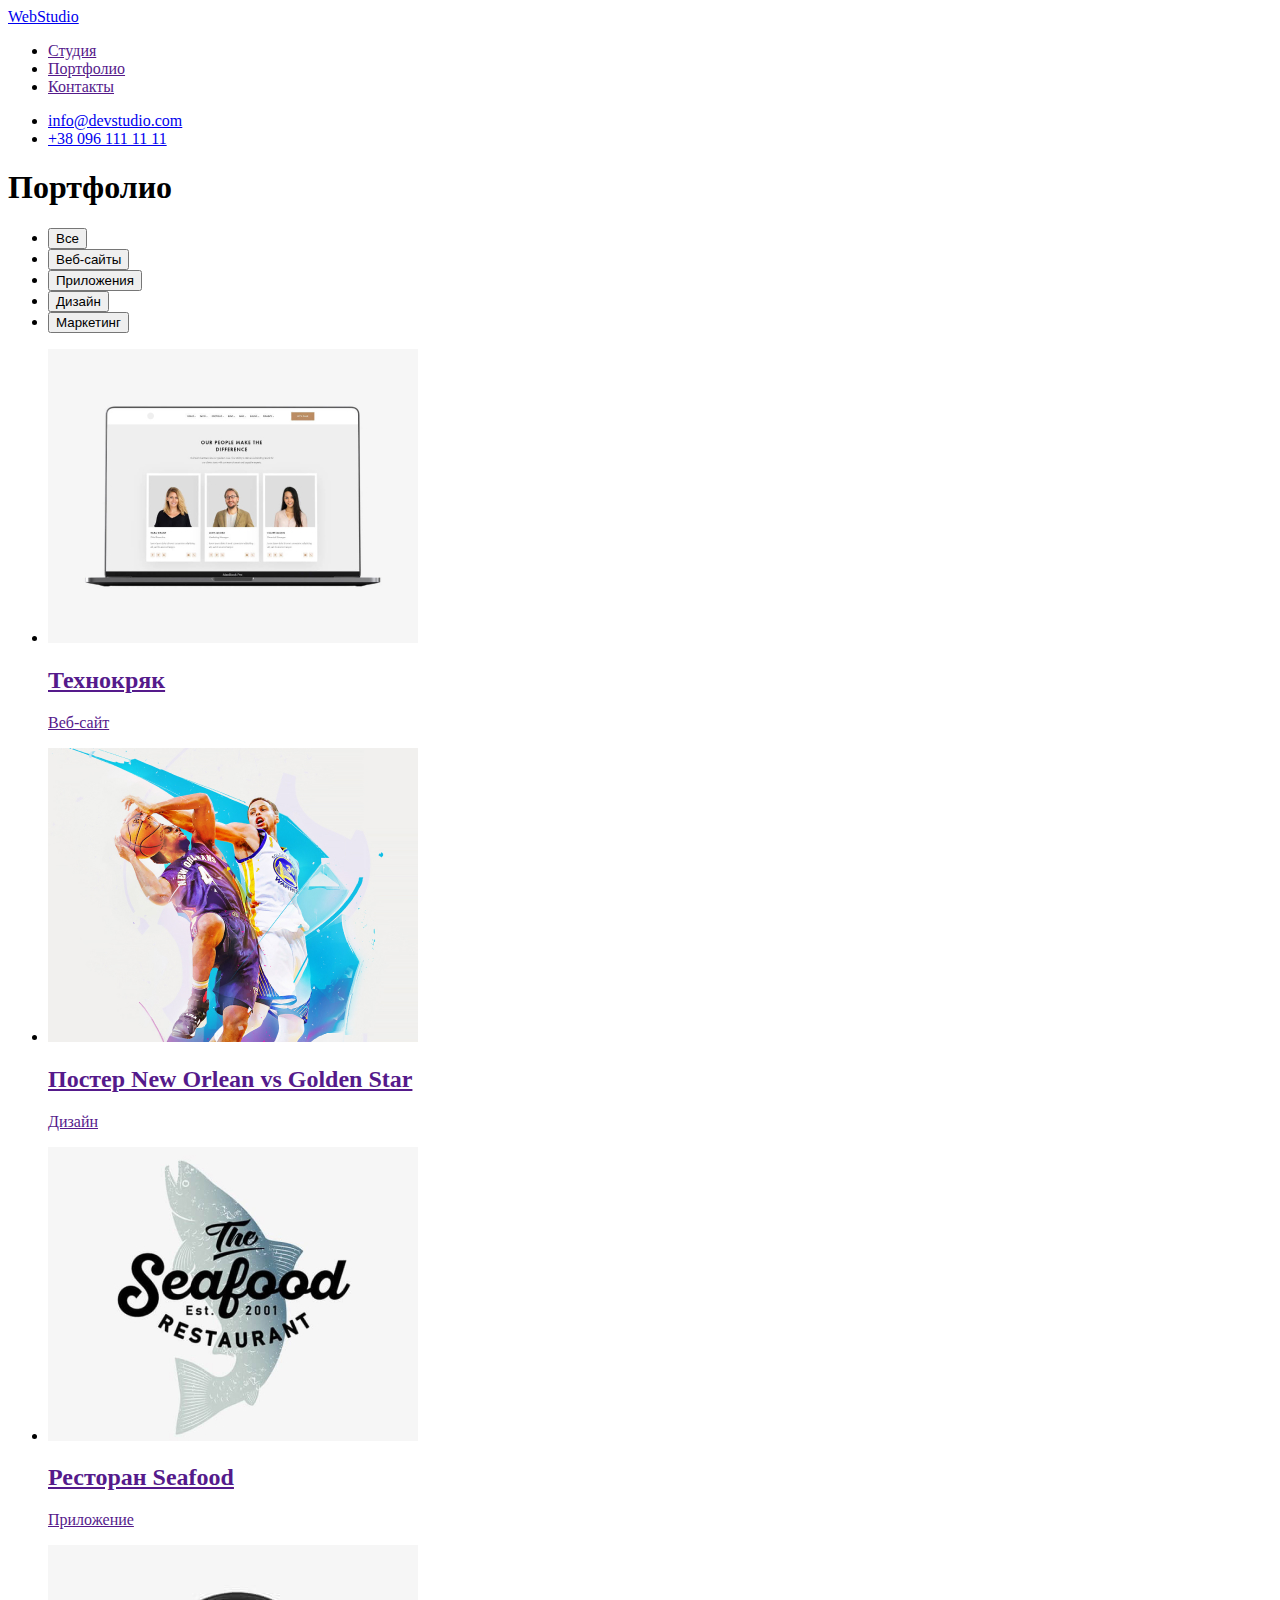
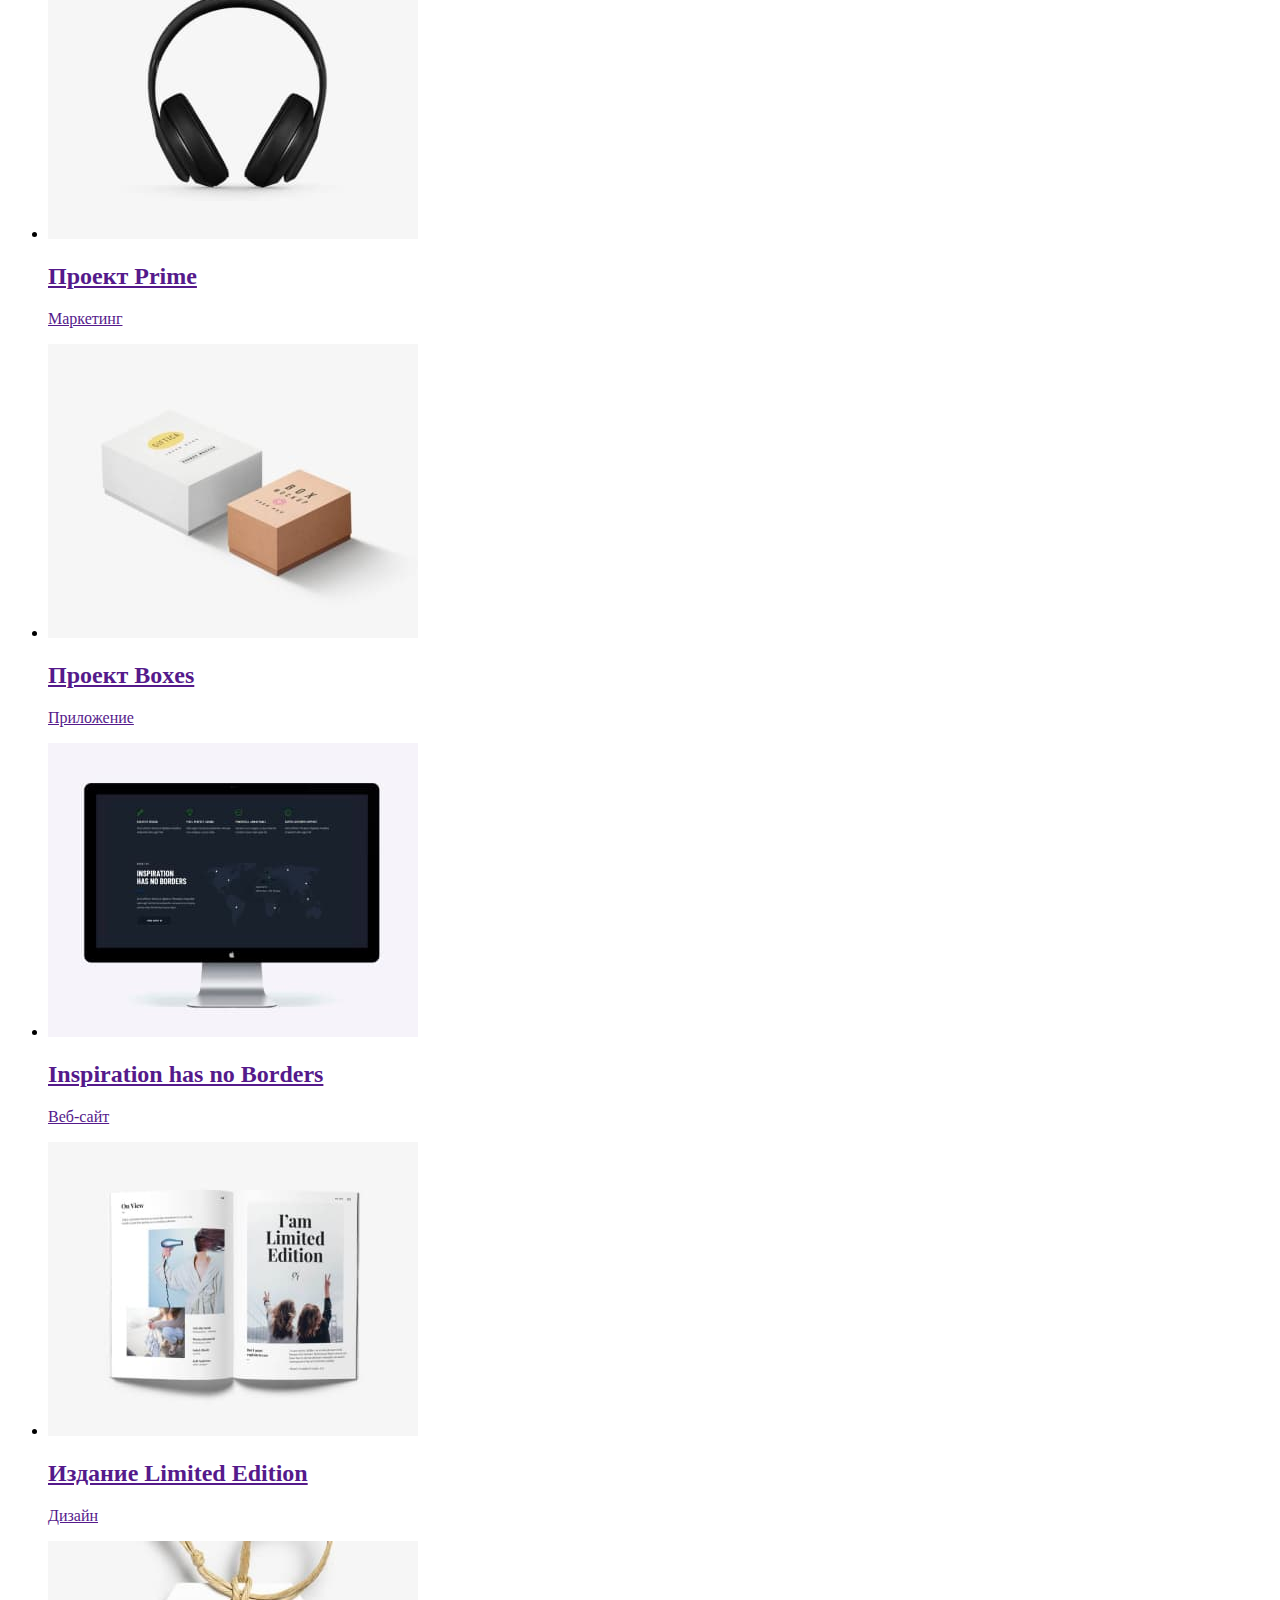
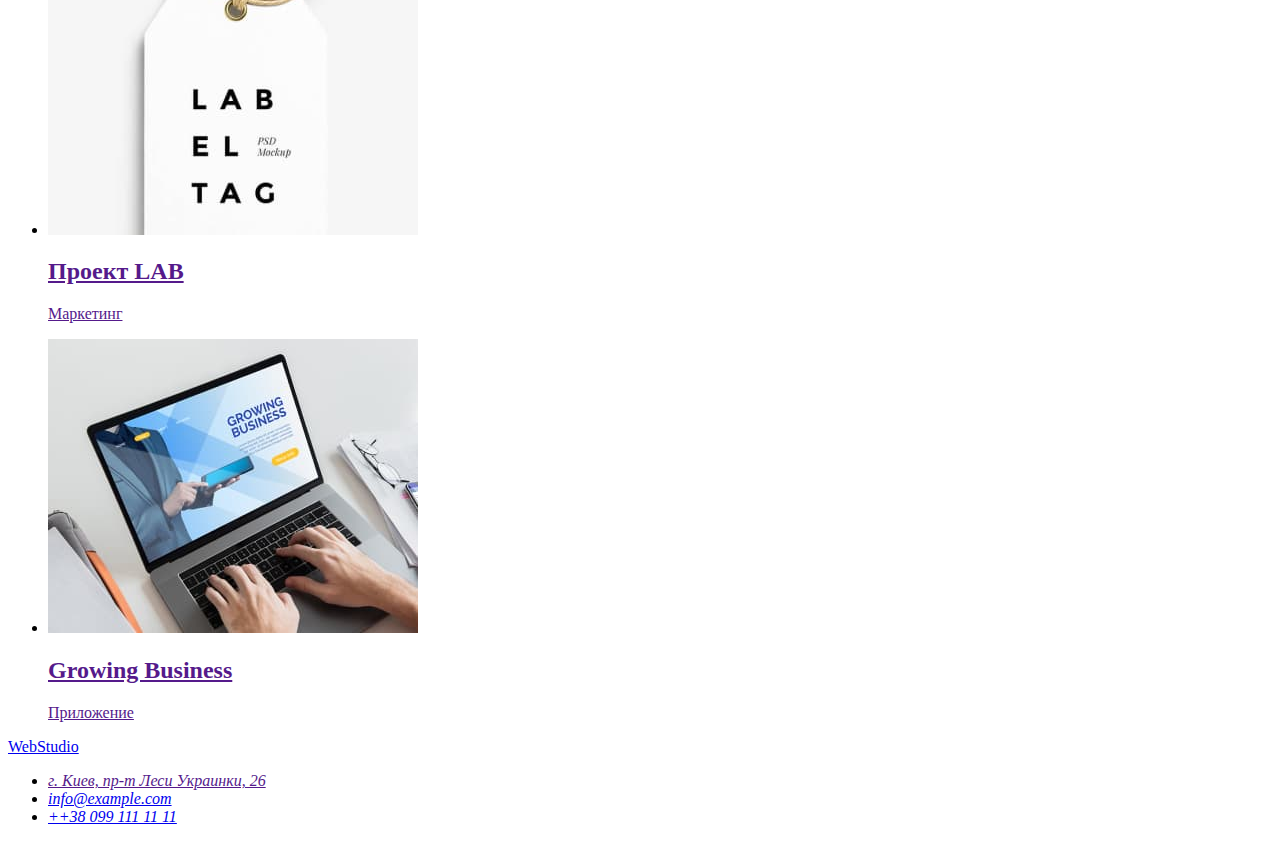
==== portfolio.html @ b5f46aa0 "Створення html" ====
<!DOCTYPE html>
<html lang="ru">

<head>
    <meta charset="UTF-8">
    <meta http-equiv="X-UA-Compatible" content="IE=edge">
    <meta name="viewport" content="width=device-width, initial-scale=1.0">
    <title>WebStudio</title>
</head>

<body>
    <!-- Шапка -->
    <header>
        <nav>
            <a href="./index.html"> WebStudio </a>

            <ul>
                <li><a href="">Студия</a></li>
                <li><a href="">Портфолио</a></li>
                <li><a href="">Контакты</a></li>
            </ul>
        </nav>

        <ul>
            <li><a href="mailto:info@devstudio.com">info@devstudio.com</a></li>
            <li><a href="tel:+380961111111">+38 096 111 11 11</a></li>
        </ul>
    </header>

    <main>
        <section>
            <h1> Портфолио </h1>
            <ul>
                <li> 
                    <button type="button"> Все </button>
                </li>
                <li>
                    <button type="button"> Веб-сайты </button>
                </li>
                <li>
                    <button type="button"> Приложения </button>
                </li>
                <li>
                    <button type="button"> Дизайн </button>
                </li>
                <li>
                    <button type="button"> Маркетинг </button>
                </li>
            </ul>
            <ul>
                <li> <a href="">
                        <img src="./images/img1.jpg" alt="" width="370" height="294"> 
                        <h2>Технокряк</h2>
                        <p>Веб-сайт</p>
                        <p></p>
                    </a>
                </li>
                <li> <a href="">
                        <img src="./images/img2.jpg" alt="" width="370" height="294">
                        <h2>Постер New Orlean vs Golden Star</h2>
                        <p>Дизайн</p>
                        <p></p>
                    </a>
                </li>
                <li> <a href="">
                        <img src="./images/img3.jpg" alt="" width="370" height="294">
                        <h2>Ресторан Seafood</h2>
                        <p>Приложение</p>
                        <p></p>
                    </a>
                </li>
                <li> <a href="">
                        <img src="./images/img4.jpg" alt="" width="370" height="294">
                        <h2>Проект Prime</h2>
                        <p>Маркетинг</p>
                        <p></p>
                    </a>
                </li>
                <li> <a href="">
                        <img src="./images/img5.jpg" alt="" width="370" height="294">
                        <h2>Проект Boxes</h2>
                        <p>Приложение</p>
                        <p></p>
                    </a>
                </li>
                <li> <a href="">
                        <img src="./images/img6.jpg" alt="" width="370" height="294">
                        <h2>Inspiration has no Borders</h2>
                        <p>Веб-сайт</p>
                        <p></p>
                    </a>
                </li>
                <li> <a href="">
                        <img src="./images/img7.jpg" alt="" width="370" height="294">
                        <h2>Издание Limited Edition</h2>
                        <p>Дизайн</p>
                        <p></p>
                    </a>
                </li>
                <li> <a href="">
                        <img src="./images/img8.jpg" alt="" width="370" height="294">
                        <h2>Проект LAB</h2>
                        <p>Маркетинг</p>
                        <p></p>
                    </a>
                </li>
                <li> <a href="">
                        <img src="./images/img9.jpg" alt="" width="370" height="294">
                        <h2>Growing Business</h2>
                        <p>Приложение</p>
                        <p></p>
                    </a>
                </li>
            </ul>
        </section>
    </main>

    <!-- Футер -->
    <footer>

        <a href="./index.html"> WebStudio </a>

        <address>
            <ul> 
                <li> <a href=""> г. Киев, пр-т Леси Украинки, 26 </a> </li>
                <li> <a href="mailto:info@example.com">info@example.com</a> </li>
                <li> <a href="tel:+380991111111">++38 099 111 11 11</a> </li>
            </ul>
        </address>

    </footer>

</body>

</html>
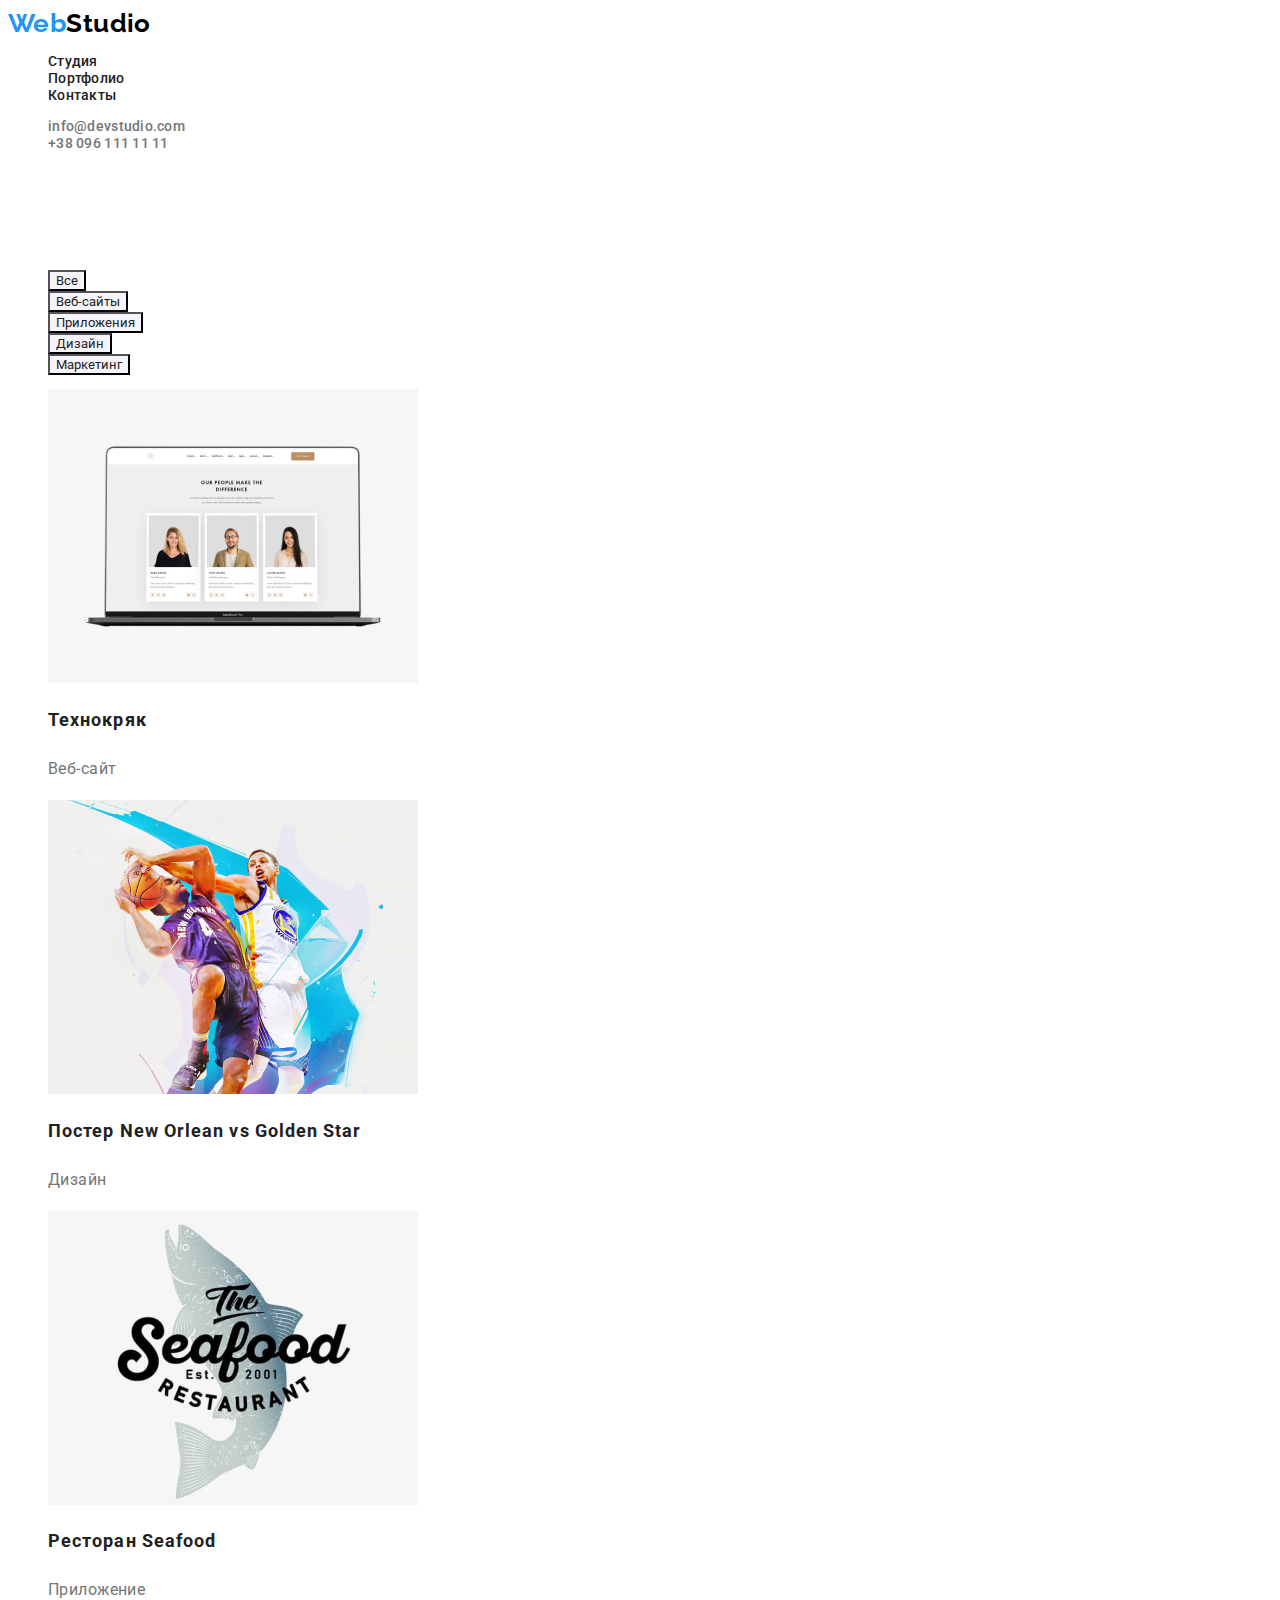
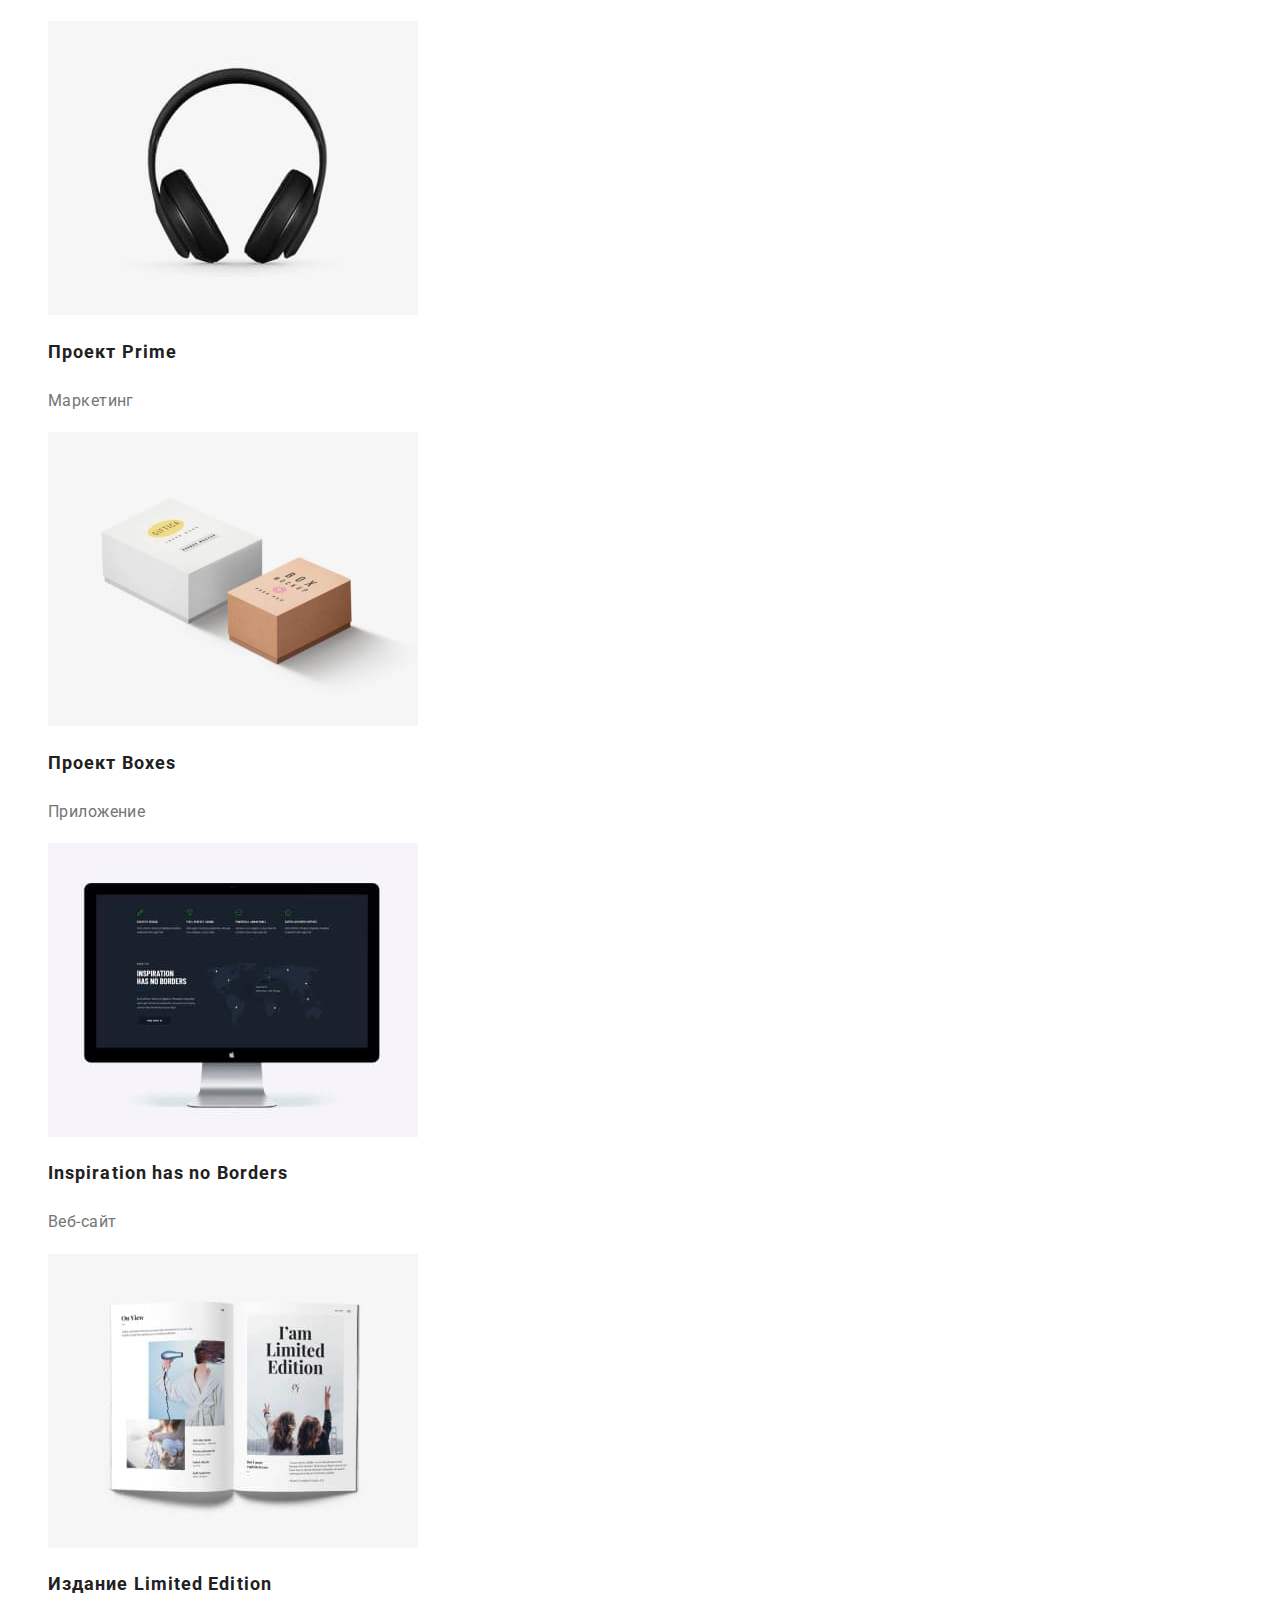
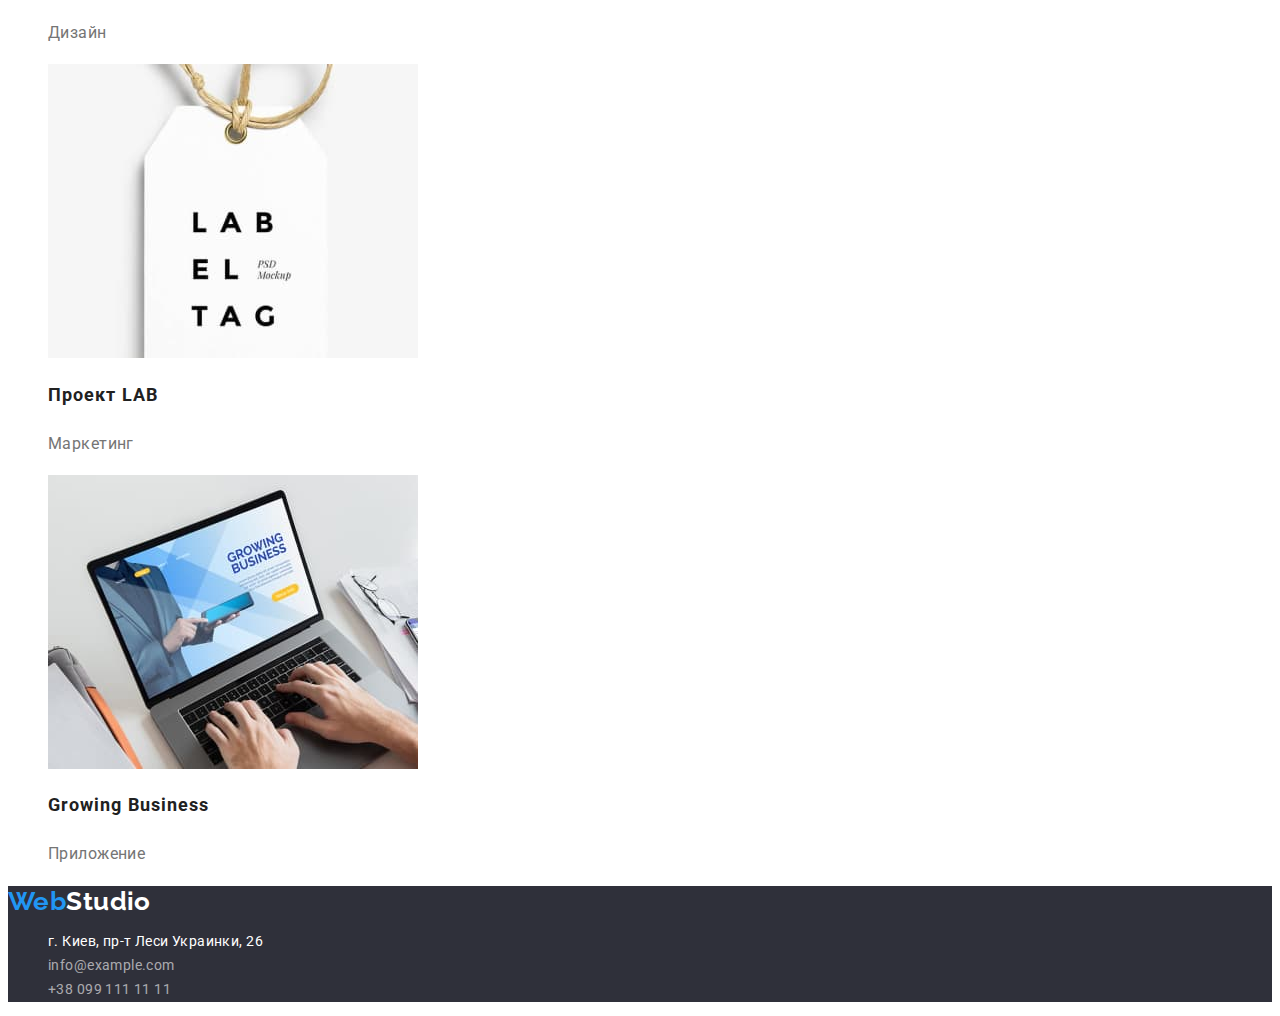
==== commit ec2a3ff1: "Оформлення portfolio.html" ====
--- a/portfolio.html
+++ b/portfolio.html
@@ -6,31 +6,33 @@
     <meta http-equiv="X-UA-Compatible" content="IE=edge">
     <meta name="viewport" content="width=device-width, initial-scale=1.0">
     <title>WebStudio</title>
+    <link rel="stylesheet" href="./css/styles.css">
+    <link href="https://fonts.googleapis.com/css2?family=Raleway:wght@700&family=Roboto:wght@400;500;700;900&display=swap" rel="stylesheet">
 </head>
 
 <body>
     <!-- Шапка -->
-    <header>
+    <header class="header">
         <nav>
-            <a href="./index.html"> WebStudio </a>
+            <a class="logo" href="./index.html"> <span>Web</span>Studio </a>
 
-            <ul>
-                <li><a href="">Студия</a></li>
-                <li><a href="">Портфолио</a></li>
-                <li><a href="">Контакты</a></li>
+            <ul class="header-nav">
+                <li><a class="link" href="./index.html">Студия</a></li>
+                <li><a class="link" href="./portfolio.html">Портфолио</a></li>
+                <li><a class="link" href="">Контакты</a></li>
             </ul>
         </nav>
 
-        <ul>
-            <li><a href="mailto:info@devstudio.com">info@devstudio.com</a></li>
-            <li><a href="tel:+380961111111">+38 096 111 11 11</a></li>
+        <ul class="header-contacts">
+            <li><a class="link" href="mailto:info@devstudio.com">info@devstudio.com</a></li>
+            <li><a class="link" href="tel:+380961111111">+38 096 111 11 11</a></li>
         </ul>
     </header>
 
     <main>
         <section>
             <h1> Портфолио </h1>
-            <ul>
+            <ul class="filter">
                 <li> 
                     <button type="button"> Все </button>
                 </li>
@@ -47,67 +49,67 @@
                     <button type="button"> Маркетинг </button>
                 </li>
             </ul>
-            <ul>
-                <li> <a href="">
+            <ul class="cards">
+                <li> <a class="link" href="">
                         <img src="./images/img1.jpg" alt="" width="370" height="294"> 
-                        <h2>Технокряк</h2>
-                        <p>Веб-сайт</p>
+                        <h2 class="title">Технокряк</h2>
+                        <p class="category">Веб-сайт</p>
                         <p></p>
                     </a>
                 </li>
-                <li> <a href="">
+                <li> <a class="link" href="">
                         <img src="./images/img2.jpg" alt="" width="370" height="294">
-                        <h2>Постер New Orlean vs Golden Star</h2>
-                        <p>Дизайн</p>
+                        <h2 class="title">Постер New Orlean vs Golden Star</h2>
+                        <p class="category">Дизайн</p>
                         <p></p>
                     </a>
                 </li>
-                <li> <a href="">
+                <li> <a class="link" href="">
                         <img src="./images/img3.jpg" alt="" width="370" height="294">
-                        <h2>Ресторан Seafood</h2>
-                        <p>Приложение</p>
+                        <h2 class="title">Ресторан Seafood</h2>
+                        <p class="category">Приложение</p>
                         <p></p>
                     </a>
                 </li>
-                <li> <a href="">
+                <li> <a class="link" href="">
                         <img src="./images/img4.jpg" alt="" width="370" height="294">
-                        <h2>Проект Prime</h2>
-                        <p>Маркетинг</p>
+                        <h2 class="title">Проект Prime</h2>
+                        <p class="category">Маркетинг</p>
                         <p></p>
                     </a>
                 </li>
-                <li> <a href="">
+                <li> <a class="link" href="">
                         <img src="./images/img5.jpg" alt="" width="370" height="294">
-                        <h2>Проект Boxes</h2>
-                        <p>Приложение</p>
+                        <h2 class="title">Проект Boxes</h2>
+                        <p class="category">Приложение</p>
                         <p></p>
                     </a>
                 </li>
-                <li> <a href="">
+                <li> <a class="link" href="">
                         <img src="./images/img6.jpg" alt="" width="370" height="294">
-                        <h2>Inspiration has no Borders</h2>
-                        <p>Веб-сайт</p>
+                        <h2 class="title">Inspiration has no Borders</h2>
+                        <p class="category">Веб-сайт</p>
                         <p></p>
                     </a>
                 </li>
-                <li> <a href="">
+                <li> <a class="link" href="">
                         <img src="./images/img7.jpg" alt="" width="370" height="294">
-                        <h2>Издание Limited Edition</h2>
-                        <p>Дизайн</p>
+                        <h2 class="title">Издание Limited Edition</h2>
+                        <p class="category">Дизайн</p>
                         <p></p>
                     </a>
                 </li>
-                <li> <a href="">
+                <li> <a class="link" href="">
                         <img src="./images/img8.jpg" alt="" width="370" height="294">
-                        <h2>Проект LAB</h2>
-                        <p>Маркетинг</p>
+                        <h2 class="title">Проект LAB</h2>
+                        <p class="category">Маркетинг</p>
                         <p></p>
                     </a>
                 </li>
-                <li> <a href="">
+                <li> <a class="link" href="">
                         <img src="./images/img9.jpg" alt="" width="370" height="294">
-                        <h2>Growing Business</h2>
-                        <p>Приложение</p>
+                        <h2 class="title">Growing Business</h2>
+                        <p class="category">Приложение</p>
                         <p></p>
                     </a>
                 </li>
@@ -118,13 +120,13 @@
     <!-- Футер -->
     <footer>
 
-        <a href="./index.html"> WebStudio </a>
+        <a class="logo-footer" href="./index.html"> <span>Web</span>Studio </a>
 
         <address>
-            <ul> 
-                <li> <a href=""> г. Киев, пр-т Леси Украинки, 26 </a> </li>
-                <li> <a href="mailto:info@example.com">info@example.com</a> </li>
-                <li> <a href="tel:+380991111111">++38 099 111 11 11</a> </li>
+            <ul class="footer-list"> 
+                <li> <a class="link" href=""> г. Киев, пр-т Леси Украинки, 26 </a> </li>
+                <li> <a class="link contacts" href="mailto:info@example.com">info@example.com</a> </li>
+                <li> <a class="link contacts" href="tel:+380991111111">+38 099 111 11 11</a> </li>
             </ul>
         </address>
 
--- a/css/styles.css
+++ b/css/styles.css
@@ -0,0 +1,173 @@
+
+:root {
+    --main-text-color: #212121;
+    --text-color: #757575;
+    --accent-color: #2196F3;
+    --background-color-dark: #2F303A;
+    --background-color-light: #F5F4FA;
+    --white: #ffffff;
+}
+
+/* Стилі для index.html */
+
+body {
+    font-family: Roboto, sans-serif;
+    color: var(--main-text-color);
+    background-color: var(--white);
+    letter-spacing: 0.03em;
+    line-height: 1.19;
+    font-size: 14px;
+}
+
+.link, .logo, .logo-footer {
+    text-decoration: none;
+    font-style: normal;
+}
+
+ul {
+    list-style: none;
+}
+
+/* Logo */
+.logo {
+    font-family: Raleway, sans-serif;
+    font-weight: 700;
+    font-size: 26px;
+    color: #000000;
+}
+
+.logo span,
+.logo-footer span {
+    color: var(--accent-color);
+}
+
+/* Header */
+.header .link {
+    font-weight: 500;
+    line-height: 1.14;
+    letter-spacing: 0.02em;
+}
+
+.header-nav .link {
+    color: var(--main-text-color);
+}
+
+.header-contacts .link {
+    color: var(--text-color);
+}
+
+.header .link:hover,
+.header .link:focus {
+    color: var(--accent-color);
+}
+
+/* Hero */
+.hero {
+    background-color: var(--background-color-dark);
+    text-align: center;
+}
+
+h1 {
+    color: var(--white);
+    font-weight: 900;
+    font-size: 44px;
+    line-height: 1.36;
+    letter-spacing: 0.06em;
+    text-transform: uppercase;
+}
+
+.hero button {
+    cursor: pointer;
+    font-family: inherit;
+    font-weight: 700;
+    font-size: 16px;
+    line-height: 1.87;
+    letter-spacing: 0.06em;
+    color: var(--white);
+    background-color: var(--accent-color);
+}
+
+/* Features */
+.features .title {
+    font-weight: 700;
+    line-height: 1.14;
+    text-transform: uppercase;
+}
+
+.features .text {
+    line-height: 1.7;
+    color: var(--text-color);
+}
+
+/* Work */
+.work .title,
+.team .title {
+    font-weight: 700;
+    font-size: 36px;
+    line-height: 1.17;
+    text-align: center;
+}
+
+/* Team */
+.team {
+    font-size: 16px;
+}
+
+.team h3 {
+    font-weight: 500;
+}
+
+.team p {
+    color: var(--text-color);
+}
+
+/* Footer */
+footer {
+    background-color: var(--background-color-dark);
+}
+
+.logo-footer {
+    font-family: Raleway, sans-serif;
+    font-weight: 700;
+    font-size: 26px;
+    color: var(--white);
+}
+
+.footer-list .link {
+    color: var(--white);
+    line-height: 1.7;
+}
+
+.footer-list .contacts {
+    color: rgba(255, 255, 255, 0.6);
+}
+
+
+/* Стилі для portfolio.html */
+
+.filter button {
+    cursor: pointer;
+    font-family: inherit;
+    color: var(--main-text-color);
+    background-color: var(--background-color-light);
+}
+
+.filter button:hover,
+.filter button:focus {
+    color: var(--white);
+    background-color: var(--accent-color);
+}
+
+.cards .title {
+    font-weight: 700;
+    font-size: 18px;
+    line-height: 2;
+    letter-spacing: 0.06em;
+    color: var(--main-text-color);
+}
+
+.cards .category {
+    font-size: 16px;
+    line-height: 1.88;
+    color: var(--text-color);
+}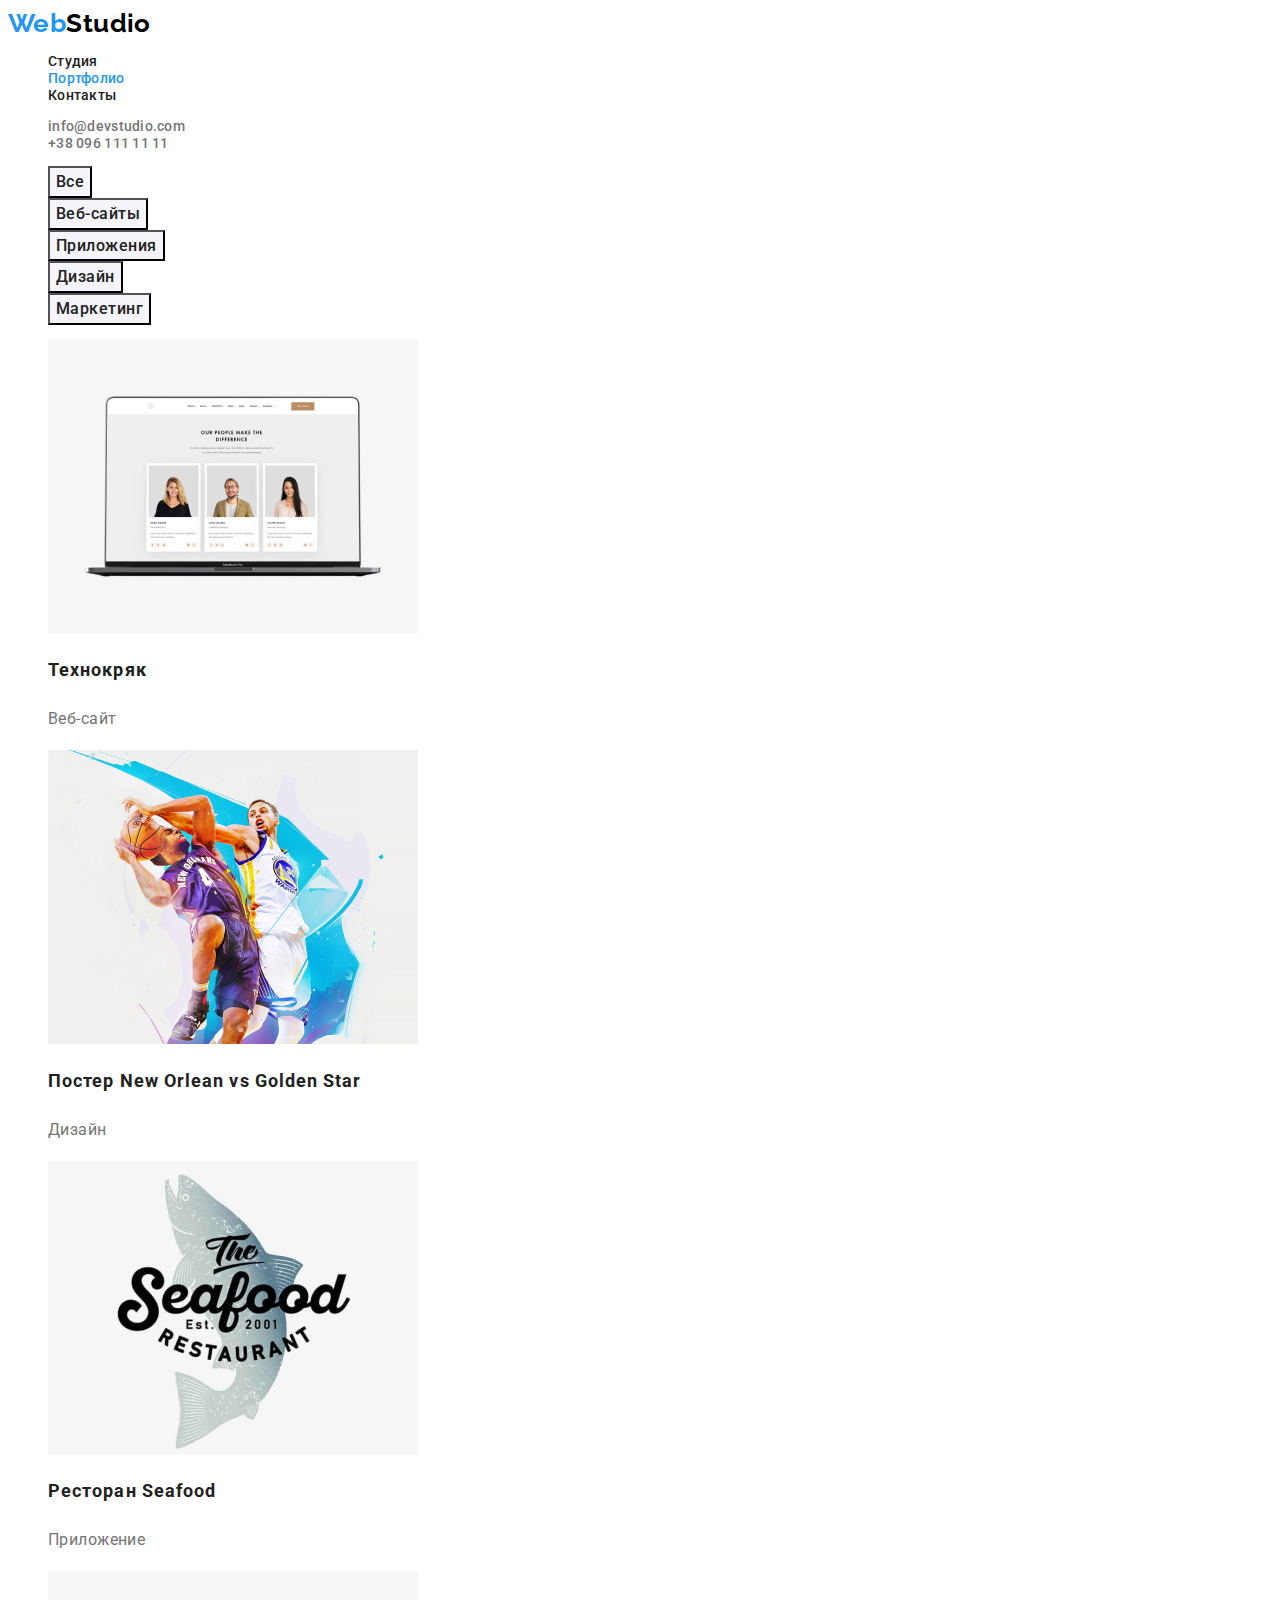
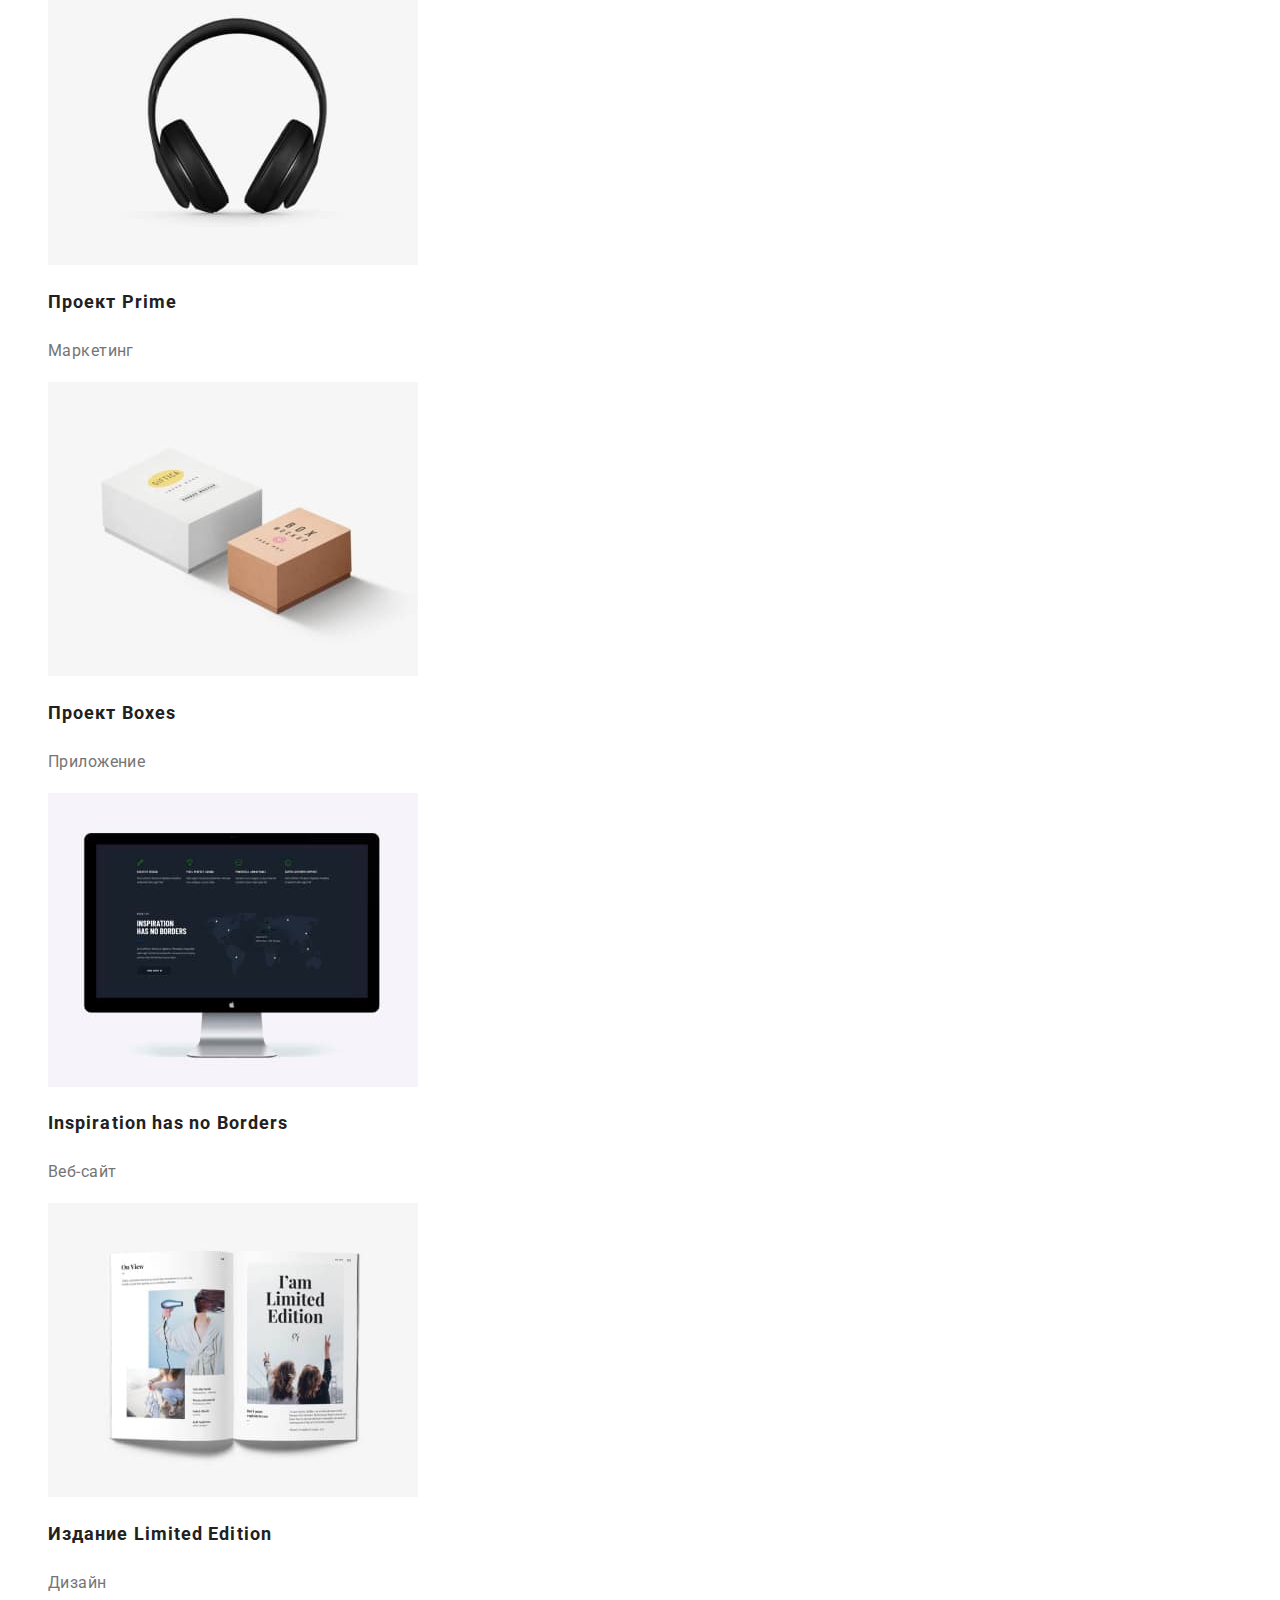
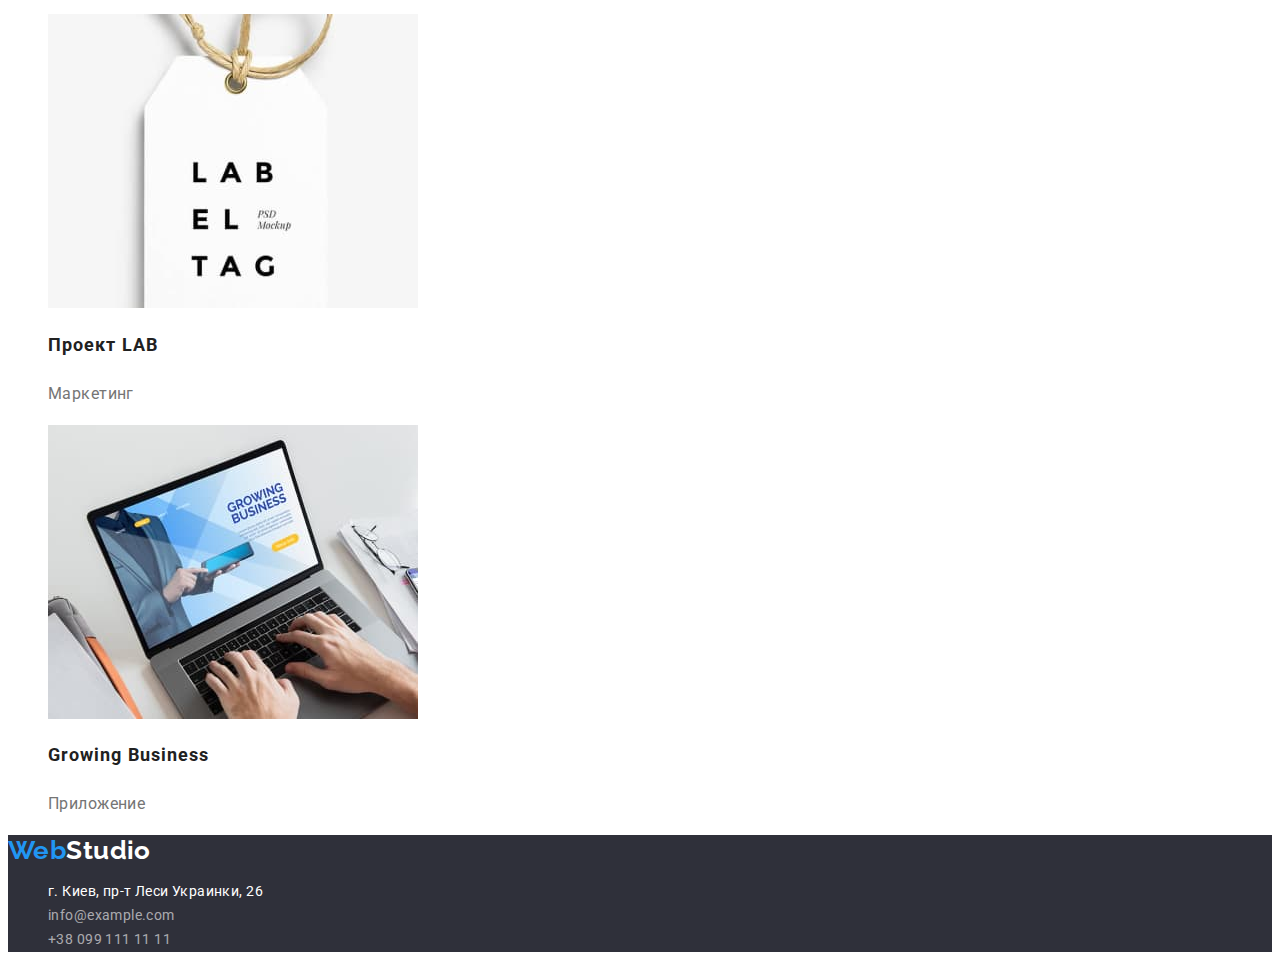
==== commit 2cca2d8a: "Виправлення-1" ====
--- a/portfolio.html
+++ b/portfolio.html
@@ -18,7 +18,7 @@
 
             <ul class="header-nav">
                 <li><a class="link" href="./index.html">Студия</a></li>
-                <li><a class="link" href="./portfolio.html">Портфолио</a></li>
+                <li><a class="link is-active" href="./portfolio.html">Портфолио</a></li>
                 <li><a class="link" href="">Контакты</a></li>
             </ul>
         </nav>
@@ -31,22 +31,22 @@
 
     <main>
         <section>
-            <h1> Портфолио </h1>
+            <h1 class="visually-hidden"> Портфолио </h1>
             <ul class="filter">
                 <li> 
-                    <button type="button"> Все </button>
+                    <button class="btn" type="button"> Все </button>
                 </li>
                 <li>
-                    <button type="button"> Веб-сайты </button>
+                    <button class="btn" type="button"> Веб-сайты </button>
                 </li>
                 <li>
-                    <button type="button"> Приложения </button>
+                    <button class="btn" type="button"> Приложения </button>
                 </li>
                 <li>
-                    <button type="button"> Дизайн </button>
+                    <button class="btn" type="button"> Дизайн </button>
                 </li>
                 <li>
-                    <button type="button"> Маркетинг </button>
+                    <button class="btn" type="button"> Маркетинг </button>
                 </li>
             </ul>
             <ul class="cards">
--- a/css/styles.css
+++ b/css/styles.css
@@ -61,13 +61,17 @@
     color: var(--accent-color);
 }
 
+.header-nav .is-active {
+    color: var(--accent-color);
+}
+
 /* Hero */
 .hero {
     background-color: var(--background-color-dark);
     text-align: center;
 }
 
-h1 {
+.hero-title {
     color: var(--white);
     font-weight: 900;
     font-size: 44px;
@@ -76,7 +80,7 @@
     text-transform: uppercase;
 }
 
-.hero button {
+.hero .btn {
     cursor: pointer;
     font-family: inherit;
     font-weight: 700;
@@ -88,8 +92,21 @@
 }
 
 /* Features */
-.features .title {
-    font-weight: 700;
+.visually-hidden {
+    position: absolute;
+    width: 1px;
+    height: 1px;
+    margin: -1px;
+    border: 0;
+    padding: 0;
+    white-space: nowrap;
+    clip-path: inset(100%);
+    clip: rect(0 0 0 0);
+    overflow: hidden;
+}
+
+.features-title {
+    font-size: 14px;
     line-height: 1.14;
     text-transform: uppercase;
 }
@@ -100,9 +117,7 @@
 }
 
 /* Work */
-.work .title,
-.team .title {
-    font-weight: 700;
+.section-title {
     font-size: 36px;
     line-height: 1.17;
     text-align: center;
@@ -113,11 +128,13 @@
     font-size: 16px;
 }
 
-.team h3 {
+.team-name {
     font-weight: 500;
+    font-size: 16px;
 }
 
-.team p {
+.team-description {
+    font-size: 16px;
     color: var(--text-color);
 }
 
@@ -138,6 +155,11 @@
     line-height: 1.7;
 }
 
+.footer-list .link:hover,
+.footer-list .link:focus {
+    color: var(--accent-color);
+}
+
 .footer-list .contacts {
     color: rgba(255, 255, 255, 0.6);
 }
@@ -145,15 +167,19 @@
 
 /* Стилі для portfolio.html */
 
-.filter button {
+.filter .btn {
     cursor: pointer;
+    font-weight: 500;
+    font-size: 16px;
+    line-height: 1.62;
+    letter-spacing: 0.03em;
     font-family: inherit;
     color: var(--main-text-color);
-    background-color: var(--background-color-light);
+    background-color: var(--background-color-light);   
 }
 
-.filter button:hover,
-.filter button:focus {
+.filter .btn:hover,
+.filter .btn:focus {
     color: var(--white);
     background-color: var(--accent-color);
 }
